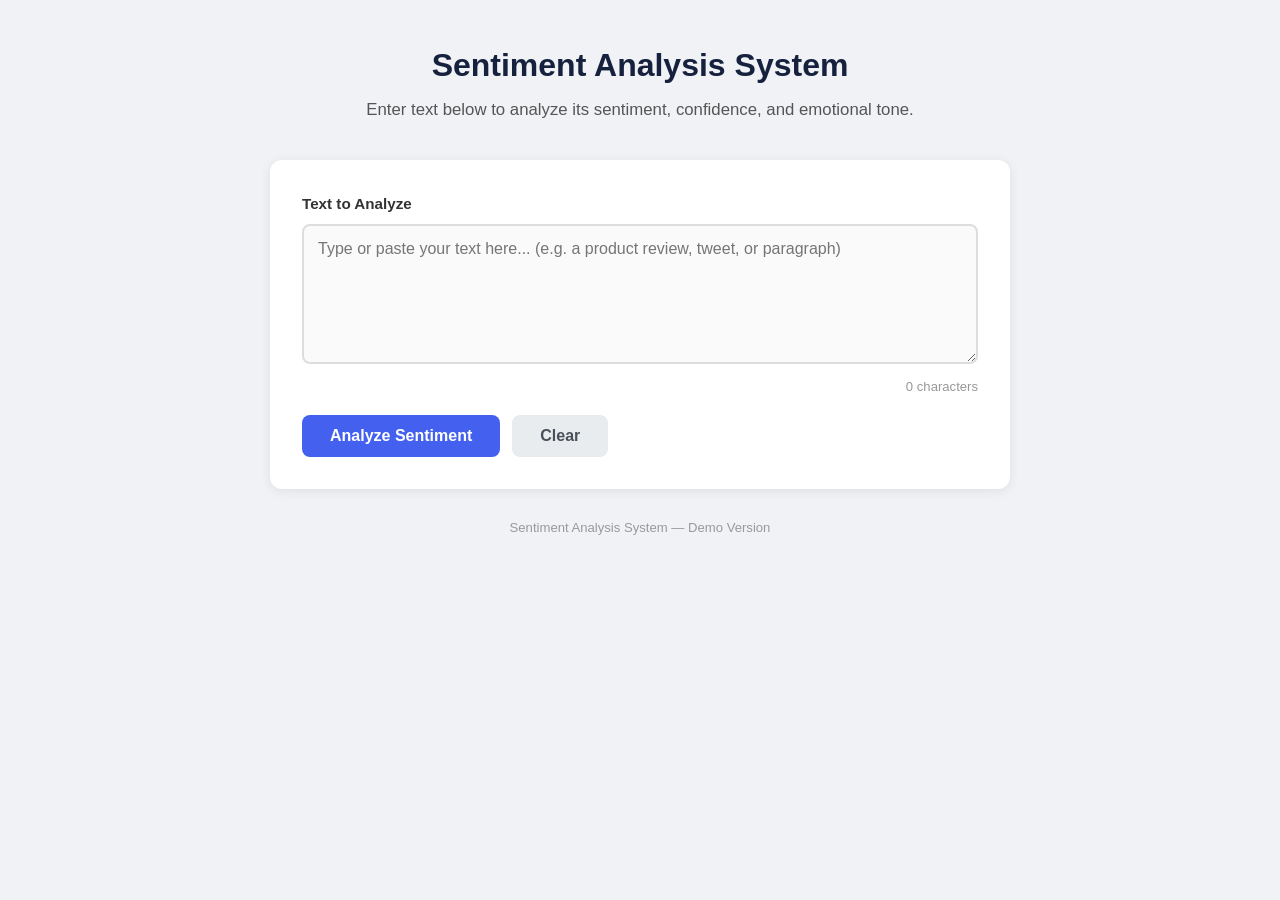
==== templates/index.html @ 38d671da "Fix Flask app: add HTML template, fix app.py and analyzer bugs - Create complete web UI template wit" ====
<!DOCTYPE html>
<html lang="en">
<head>
    <meta charset="UTF-8">
    <meta name="viewport" content="width=device-width, initial-scale=1.0">
    <title>Sentiment Analysis System</title>
    <style>
        /* ---------- Reset & Base ---------- */
        *, *::before, *::after { box-sizing: border-box; margin: 0; padding: 0; }

        body {
            font-family: -apple-system, BlinkMacSystemFont, "Segoe UI", Roboto, Oxygen,
                         Ubuntu, Cantarell, "Helvetica Neue", Arial, sans-serif;
            background: #f0f2f5;
            color: #1a1a2e;
            line-height: 1.6;
            min-height: 100vh;
        }

        /* ---------- Layout ---------- */
        .container {
            max-width: 780px;
            margin: 0 auto;
            padding: 40px 20px 60px;
        }

        /* ---------- Header ---------- */
        header {
            text-align: center;
            margin-bottom: 36px;
        }

        header h1 {
            font-size: 2rem;
            font-weight: 700;
            color: #16213e;
            margin-bottom: 6px;
        }

        header p {
            font-size: 1.05rem;
            color: #555;
        }

        /* ---------- Card ---------- */
        .card {
            background: #fff;
            border-radius: 12px;
            box-shadow: 0 2px 12px rgba(0, 0, 0, 0.08);
            padding: 32px;
            margin-bottom: 28px;
        }

        /* ---------- Form ---------- */
        .card label {
            display: block;
            font-weight: 600;
            margin-bottom: 8px;
            font-size: 0.95rem;
            color: #333;
        }

        textarea {
            width: 100%;
            min-height: 140px;
            padding: 14px;
            border: 2px solid #ddd;
            border-radius: 8px;
            font-size: 1rem;
            font-family: inherit;
            resize: vertical;
            transition: border-color 0.2s;
            background: #fafafa;
        }

        textarea:focus {
            outline: none;
            border-color: #4361ee;
            background: #fff;
        }

        .char-count {
            text-align: right;
            font-size: 0.82rem;
            color: #999;
            margin-top: 4px;
        }

        .btn-row {
            display: flex;
            gap: 12px;
            margin-top: 18px;
        }

        button {
            padding: 12px 28px;
            border: none;
            border-radius: 8px;
            font-size: 1rem;
            font-weight: 600;
            cursor: pointer;
            transition: background 0.2s, transform 0.1s;
        }

        button:active { transform: scale(0.97); }

        .btn-primary {
            background: #4361ee;
            color: #fff;
        }

        .btn-primary:hover { background: #3a56d4; }

        .btn-primary:disabled {
            background: #a0b0f0;
            cursor: not-allowed;
            transform: none;
        }

        .btn-secondary {
            background: #e9ecef;
            color: #495057;
        }

        .btn-secondary:hover { background: #dee2e6; }

        /* ---------- Spinner ---------- */
        .spinner {
            display: inline-block;
            width: 18px;
            height: 18px;
            border: 3px solid rgba(255,255,255,0.3);
            border-top-color: #fff;
            border-radius: 50%;
            animation: spin 0.7s linear infinite;
            vertical-align: middle;
            margin-right: 8px;
        }

        @keyframes spin { to { transform: rotate(360deg); } }

        /* ---------- Error ---------- */
        .error-msg {
            background: #fee2e2;
            color: #991b1b;
            padding: 12px 16px;
            border-radius: 8px;
            margin-bottom: 20px;
            font-size: 0.95rem;
            display: none;
        }

        /* ---------- Results Section ---------- */
        #results {
            display: none;
        }

        .results-header {
            display: flex;
            align-items: center;
            justify-content: space-between;
            margin-bottom: 24px;
        }

        .results-header h2 {
            font-size: 1.3rem;
            color: #16213e;
        }

        /* ---------- Sentiment Badge ---------- */
        .sentiment-overview {
            display: flex;
            align-items: center;
            gap: 20px;
            margin-bottom: 28px;
            flex-wrap: wrap;
        }

        .sentiment-badge {
            display: inline-flex;
            align-items: center;
            gap: 8px;
            padding: 10px 22px;
            border-radius: 30px;
            font-size: 1.1rem;
            font-weight: 700;
            text-transform: uppercase;
            letter-spacing: 0.5px;
        }

        .sentiment-badge.positive { background: #d1fae5; color: #065f46; }
        .sentiment-badge.negative { background: #fee2e2; color: #991b1b; }
        .sentiment-badge.neutral  { background: #e0e7ff; color: #3730a3; }

        .sentiment-badge .icon { font-size: 1.25rem; }

        /* ---------- Confidence Meter ---------- */
        .confidence-block {
            flex: 1;
            min-width: 200px;
        }

        .confidence-label {
            font-size: 0.85rem;
            color: #666;
            margin-bottom: 6px;
        }

        .confidence-bar-track {
            height: 12px;
            background: #e9ecef;
            border-radius: 6px;
            overflow: hidden;
        }

        .confidence-bar-fill {
            height: 100%;
            border-radius: 6px;
            transition: width 0.6s ease;
        }

        .confidence-bar-fill.high   { background: #10b981; }
        .confidence-bar-fill.medium { background: #f59e0b; }
        .confidence-bar-fill.low    { background: #ef4444; }

        .confidence-value {
            font-size: 0.85rem;
            font-weight: 600;
            color: #333;
            margin-top: 4px;
        }

        /* ---------- Section Divider ---------- */
        .divider {
            border: none;
            border-top: 1px solid #eee;
            margin: 24px 0;
        }

        .section-title {
            font-size: 1rem;
            font-weight: 700;
            color: #16213e;
            margin-bottom: 14px;
        }

        /* ---------- Emotions Grid ---------- */
        .emotions-grid {
            display: grid;
            grid-template-columns: repeat(auto-fill, minmax(140px, 1fr));
            gap: 14px;
        }

        .emotion-card {
            background: #f8f9fa;
            border-radius: 10px;
            padding: 14px;
            text-align: center;
        }

        .emotion-card .emotion-icon {
            font-size: 1.6rem;
            margin-bottom: 4px;
        }

        .emotion-card .emotion-name {
            font-size: 0.85rem;
            font-weight: 600;
            color: #333;
            text-transform: capitalize;
            margin-bottom: 6px;
        }

        .emotion-bar-track {
            height: 6px;
            background: #dee2e6;
            border-radius: 3px;
            overflow: hidden;
            margin-bottom: 4px;
        }

        .emotion-bar-fill {
            height: 100%;
            border-radius: 3px;
            transition: width 0.6s ease;
        }

        .emotion-card .emotion-value {
            font-size: 0.78rem;
            color: #666;
        }

        /* emotion colors */
        .emotion-joy       .emotion-bar-fill { background: #fbbf24; }
        .emotion-sadness    .emotion-bar-fill { background: #60a5fa; }
        .emotion-anger      .emotion-bar-fill { background: #f87171; }
        .emotion-fear       .emotion-bar-fill { background: #a78bfa; }
        .emotion-surprise   .emotion-bar-fill { background: #34d399; }

        /* ---------- Aspects Table ---------- */
        .aspects-section { display: none; }

        .aspects-table {
            width: 100%;
            border-collapse: collapse;
        }

        .aspects-table th,
        .aspects-table td {
            padding: 10px 14px;
            text-align: left;
            border-bottom: 1px solid #eee;
            font-size: 0.93rem;
        }

        .aspects-table th {
            font-weight: 600;
            color: #555;
            font-size: 0.82rem;
            text-transform: uppercase;
            letter-spacing: 0.5px;
        }

        .aspect-name { text-transform: capitalize; font-weight: 600; }

        .aspect-sentiment {
            display: inline-block;
            padding: 3px 12px;
            border-radius: 20px;
            font-size: 0.82rem;
            font-weight: 600;
            text-transform: capitalize;
        }

        .aspect-sentiment.positive { background: #d1fae5; color: #065f46; }
        .aspect-sentiment.negative { background: #fee2e2; color: #991b1b; }
        .aspect-sentiment.neutral  { background: #e0e7ff; color: #3730a3; }

        /* ---------- Footer ---------- */
        footer {
            text-align: center;
            font-size: 0.82rem;
            color: #999;
            margin-top: 20px;
        }

        /* ---------- Responsive ---------- */
        @media (max-width: 520px) {
            .container { padding: 20px 12px 40px; }
            .card { padding: 20px; }
            header h1 { font-size: 1.5rem; }
            .sentiment-overview { flex-direction: column; align-items: flex-start; }
        }
    </style>
</head>
<body>

<div class="container">

    <!-- Header -->
    <header>
        <h1>Sentiment Analysis System</h1>
        <p>Enter text below to analyze its sentiment, confidence, and emotional tone.</p>
    </header>

    <!-- Input Card -->
    <div class="card">
        <label for="text-input">Text to Analyze</label>
        <textarea id="text-input" placeholder="Type or paste your text here... (e.g. a product review, tweet, or paragraph)"></textarea>
        <div class="char-count"><span id="char-count">0</span> characters</div>

        <div class="btn-row">
            <button class="btn-primary" id="analyze-btn" type="button">Analyze Sentiment</button>
            <button class="btn-secondary" id="clear-btn" type="button">Clear</button>
        </div>
    </div>

    <!-- Error Message -->
    <div class="error-msg" id="error-msg"></div>

    <!-- Results Card -->
    <div id="results" class="card">
        <div class="results-header">
            <h2>Analysis Results</h2>
        </div>

        <!-- Sentiment + Confidence -->
        <div class="sentiment-overview">
            <div class="sentiment-badge" id="sentiment-badge">
                <span class="icon" id="sentiment-icon"></span>
                <span id="sentiment-label"></span>
            </div>
            <div class="confidence-block">
                <div class="confidence-label">Confidence</div>
                <div class="confidence-bar-track">
                    <div class="confidence-bar-fill" id="confidence-bar"></div>
                </div>
                <div class="confidence-value" id="confidence-value"></div>
            </div>
        </div>

        <!-- Emotions -->
        <hr class="divider">
        <div class="section-title">Detected Emotions</div>
        <div class="emotions-grid" id="emotions-grid"></div>

        <!-- Aspects -->
        <div class="aspects-section" id="aspects-section">
            <hr class="divider">
            <div class="section-title">Aspect-Based Sentiment</div>
            <p style="font-size:0.85rem;color:#888;margin-bottom:10px;">
                Aspects are extracted when the text contains 10+ words and mentions
                recognized topics (price, quality, service, delivery, usability).
            </p>
            <table class="aspects-table">
                <thead>
                    <tr>
                        <th>Aspect</th>
                        <th>Sentiment</th>
                    </tr>
                </thead>
                <tbody id="aspects-body"></tbody>
            </table>
        </div>
    </div>

    <footer>Sentiment Analysis System &mdash; Demo Version</footer>

</div>

<script>
(function () {
    /* ---- DOM refs ---- */
    var textInput     = document.getElementById('text-input');
    var charCount     = document.getElementById('char-count');
    var analyzeBtn    = document.getElementById('analyze-btn');
    var clearBtn      = document.getElementById('clear-btn');
    var errorMsg      = document.getElementById('error-msg');
    var resultsCard   = document.getElementById('results');

    var sentimentBadge = document.getElementById('sentiment-badge');
    var sentimentIcon  = document.getElementById('sentiment-icon');
    var sentimentLabel = document.getElementById('sentiment-label');
    var confidenceBar  = document.getElementById('confidence-bar');
    var confidenceVal  = document.getElementById('confidence-value');

    var emotionsGrid   = document.getElementById('emotions-grid');
    var aspectsSection = document.getElementById('aspects-section');
    var aspectsBody    = document.getElementById('aspects-body');

    /* ---- Emotion icon mapping ---- */
    var emotionIcons = {
        joy:      '\u{1F60A}',
        sadness:  '\u{1F622}',
        anger:    '\u{1F621}',
        fear:     '\u{1F628}',
        surprise: '\u{1F632}'
    };

    /* ---- Character counter ---- */
    textInput.addEventListener('input', function () {
        charCount.textContent = textInput.value.length;
    });

    /* ---- Clear button ---- */
    clearBtn.addEventListener('click', function () {
        textInput.value = '';
        charCount.textContent = '0';
        resultsCard.style.display = 'none';
        errorMsg.style.display = 'none';
    });

    /* ---- Analyze button ---- */
    analyzeBtn.addEventListener('click', function () {
        var text = textInput.value.trim();
        errorMsg.style.display = 'none';

        if (!text) {
            showError('Please enter some text to analyze.');
            return;
        }

        analyzeBtn.disabled = true;
        analyzeBtn.innerHTML = '<span class="spinner"></span>Analyzing...';

        /* Build form data (app.py reads request.form['text']) */
        var formData = new FormData();
        formData.append('text', text);

        fetch('/analyze', {
            method: 'POST',
            body: formData
        })
        .then(function (res) {
            if (!res.ok) throw new Error('Server returned ' + res.status);
            return res.json();
        })
        .then(function (data) {
            renderResults(data);
        })
        .catch(function (err) {
            showError('Analysis failed: ' + err.message);
        })
        .finally(function () {
            analyzeBtn.disabled = false;
            analyzeBtn.textContent = 'Analyze Sentiment';
        });
    });

    /* ---- Render results ---- */
    function renderResults(data) {
        resultsCard.style.display = 'block';

        /* -- Sentiment badge -- */
        var sentiment = data.sentiment || 'neutral';
        sentimentBadge.className = 'sentiment-badge ' + sentiment;

        var icons = { positive: '\u{1F44D}', negative: '\u{1F44E}', neutral: '\u{1F610}' };
        sentimentIcon.textContent = icons[sentiment] || '';
        sentimentLabel.textContent = sentiment;

        /* -- Confidence bar -- */
        var conf = Math.round((data.confidence || 0) * 100);
        var confClass = conf >= 70 ? 'high' : (conf >= 45 ? 'medium' : 'low');
        confidenceBar.style.width = conf + '%';
        confidenceBar.className = 'confidence-bar-fill ' + confClass;
        confidenceVal.textContent = conf + '%';

        /* -- Emotions -- */
        emotionsGrid.innerHTML = '';
        var emotions = data.emotions || {};
        var emotionKeys = Object.keys(emotions);

        /* Sort by intensity descending */
        emotionKeys.sort(function (a, b) { return emotions[b] - emotions[a]; });

        emotionKeys.forEach(function (name) {
            var intensity = emotions[name];
            var pct = Math.round(intensity * 100);
            var icon = emotionIcons[name] || '\u{1F3AD}';

            var card = document.createElement('div');
            card.className = 'emotion-card emotion-' + name;
            card.innerHTML =
                '<div class="emotion-icon">' + icon + '</div>' +
                '<div class="emotion-name">' + name + '</div>' +
                '<div class="emotion-bar-track"><div class="emotion-bar-fill" style="width:' + pct + '%"></div></div>' +
                '<div class="emotion-value">' + pct + '%</div>';
            emotionsGrid.appendChild(card);
        });

        /* -- Aspects -- */
        var aspects = data.aspects || {};
        var aspectKeys = Object.keys(aspects);

        if (aspectKeys.length > 0) {
            aspectsSection.style.display = 'block';
            aspectsBody.innerHTML = '';
            aspectKeys.forEach(function (name) {
                var sent = aspects[name];
                var row = document.createElement('tr');
                row.innerHTML =
                    '<td class="aspect-name">' + escapeHtml(name) + '</td>' +
                    '<td><span class="aspect-sentiment ' + sent + '">' + sent + '</span></td>';
                aspectsBody.appendChild(row);
            });
        } else {
            aspectsSection.style.display = 'none';
        }

        /* Smooth scroll to results */
        resultsCard.scrollIntoView({ behavior: 'smooth', block: 'start' });
    }

    /* ---- Helpers ---- */
    function showError(msg) {
        errorMsg.textContent = msg;
        errorMsg.style.display = 'block';
        resultsCard.style.display = 'none';
    }

    function escapeHtml(str) {
        var div = document.createElement('div');
        div.appendChild(document.createTextNode(str));
        return div.innerHTML;
    }
})();
</script>

</body>
</html>
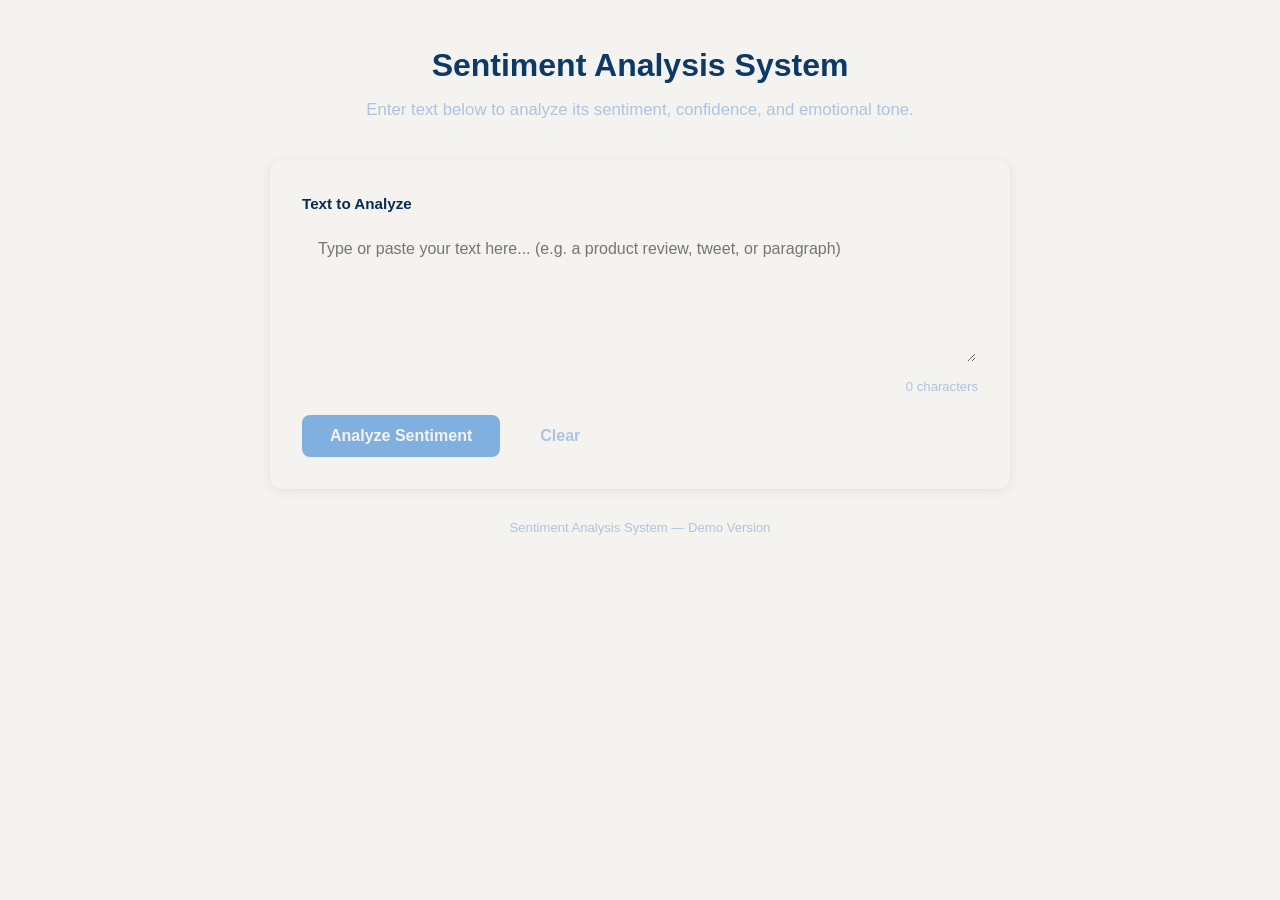
==== commit 19ca116a: "Re-theme live demo to Oxford blue / white / gold with green accents" ====
--- a/templates/index.html
+++ b/templates/index.html
@@ -11,8 +11,8 @@
         body {
             font-family: -apple-system, BlinkMacSystemFont, "Segoe UI", Roboto, Oxygen,
                          Ubuntu, Cantarell, "Helvetica Neue", Arial, sans-serif;
-            background: #f0f2f5;
-            color: #1a1a2e;
+            background: #f4f3ef;
+            color: #072c54;
             line-height: 1.6;
             min-height: 100vh;
         }
@@ -33,20 +33,20 @@
         header h1 {
             font-size: 2rem;
             font-weight: 700;
-            color: #16213e;
+            color: #0d3966;
             margin-bottom: 6px;
         }
 
         header p {
             font-size: 1.05rem;
-            color: #555;
+            color: #adc4e0;
         }
 
         /* ---------- Card ---------- */
         .card {
-            background: #fff;
+            background: #f4f3ef;
             border-radius: 12px;
-            box-shadow: 0 2px 12px rgba(0, 0, 0, 0.08);
+            box-shadow: 0 2px 12px rgba(0, 19, 39, 0.08);
             padding: 32px;
             margin-bottom: 28px;
         }
@@ -57,32 +57,32 @@
             font-weight: 600;
             margin-bottom: 8px;
             font-size: 0.95rem;
-            color: #333;
+            color: #072c54;
         }
 
         textarea {
             width: 100%;
             min-height: 140px;
             padding: 14px;
-            border: 2px solid #ddd;
+            border: 2px solid #f4f3ef;
             border-radius: 8px;
             font-size: 1rem;
             font-family: inherit;
             resize: vertical;
             transition: border-color 0.2s;
-            background: #fafafa;
+            background: #f4f3ef;
         }
 
         textarea:focus {
             outline: none;
-            border-color: #4361ee;
-            background: #fff;
+            border-color: #7fb0e0;
+            background: #f4f3ef;
         }
 
         .char-count {
             text-align: right;
             font-size: 0.82rem;
-            color: #999;
+            color: #adc4e0;
             margin-top: 4px;
         }
 
@@ -105,32 +105,32 @@
         button:active { transform: scale(0.97); }
 
         .btn-primary {
-            background: #4361ee;
-            color: #fff;
-        }
-
-        .btn-primary:hover { background: #3a56d4; }
+            background: #7fb0e0;
+            color: #f4f3ef;
+        }
+
+        .btn-primary:hover { background: #7fb0e0; }
 
         .btn-primary:disabled {
-            background: #a0b0f0;
+            background: #7fb0e0;
             cursor: not-allowed;
             transform: none;
         }
 
         .btn-secondary {
-            background: #e9ecef;
-            color: #495057;
-        }
-
-        .btn-secondary:hover { background: #dee2e6; }
+            background: #f4f3ef;
+            color: #adc4e0;
+        }
+
+        .btn-secondary:hover { background: #f4f3ef; }
 
         /* ---------- Spinner ---------- */
         .spinner {
             display: inline-block;
             width: 18px;
             height: 18px;
-            border: 3px solid rgba(255,255,255,0.3);
-            border-top-color: #fff;
+            border: 3px solid rgba(244, 243, 239,0.3);
+            border-top-color: #f4f3ef;
             border-radius: 50%;
             animation: spin 0.7s linear infinite;
             vertical-align: middle;
@@ -141,8 +141,8 @@
 
         /* ---------- Error ---------- */
         .error-msg {
-            background: #fee2e2;
-            color: #991b1b;
+            background: #f4f3ef;
+            color: #e0705f;
             padding: 12px 16px;
             border-radius: 8px;
             margin-bottom: 20px;
@@ -164,7 +164,7 @@
 
         .results-header h2 {
             font-size: 1.3rem;
-            color: #16213e;
+            color: #0d3966;
         }
 
         /* ---------- Sentiment Badge ---------- */
@@ -188,9 +188,9 @@
             letter-spacing: 0.5px;
         }
 
-        .sentiment-badge.positive { background: #d1fae5; color: #065f46; }
-        .sentiment-badge.negative { background: #fee2e2; color: #991b1b; }
-        .sentiment-badge.neutral  { background: #e0e7ff; color: #3730a3; }
+        .sentiment-badge.positive { background: #f4f3ef; color: #0d3966; }
+        .sentiment-badge.negative { background: #f4f3ef; color: #e0705f; }
+        .sentiment-badge.neutral  { background: #f4f3ef; color: #7fb0e0; }
 
         .sentiment-badge .icon { font-size: 1.25rem; }
 
@@ -202,13 +202,13 @@
 
         .confidence-label {
             font-size: 0.85rem;
-            color: #666;
+            color: #adc4e0;
             margin-bottom: 6px;
         }
 
         .confidence-bar-track {
             height: 12px;
-            background: #e9ecef;
+            background: #f4f3ef;
             border-radius: 6px;
             overflow: hidden;
         }
@@ -219,28 +219,28 @@
             transition: width 0.6s ease;
         }
 
-        .confidence-bar-fill.high   { background: #10b981; }
-        .confidence-bar-fill.medium { background: #f59e0b; }
-        .confidence-bar-fill.low    { background: #ef4444; }
+        .confidence-bar-fill.high   { background: #1f8a3f; }
+        .confidence-bar-fill.medium { background: #c9a44e; }
+        .confidence-bar-fill.low    { background: #e0705f; }
 
         .confidence-value {
             font-size: 0.85rem;
             font-weight: 600;
-            color: #333;
+            color: #072c54;
             margin-top: 4px;
         }
 
         /* ---------- Section Divider ---------- */
         .divider {
             border: none;
-            border-top: 1px solid #eee;
+            border-top: 1px solid #f4f3ef;
             margin: 24px 0;
         }
 
         .section-title {
             font-size: 1rem;
             font-weight: 700;
-            color: #16213e;
+            color: #0d3966;
             margin-bottom: 14px;
         }
 
@@ -252,7 +252,7 @@
         }
 
         .emotion-card {
-            background: #f8f9fa;
+            background: #f4f3ef;
             border-radius: 10px;
             padding: 14px;
             text-align: center;
@@ -266,14 +266,14 @@
         .emotion-card .emotion-name {
             font-size: 0.85rem;
             font-weight: 600;
-            color: #333;
+            color: #072c54;
             text-transform: capitalize;
             margin-bottom: 6px;
         }
 
         .emotion-bar-track {
             height: 6px;
-            background: #dee2e6;
+            background: #f4f3ef;
             border-radius: 3px;
             overflow: hidden;
             margin-bottom: 4px;
@@ -287,15 +287,15 @@
 
         .emotion-card .emotion-value {
             font-size: 0.78rem;
-            color: #666;
+            color: #adc4e0;
         }
 
         /* emotion colors */
-        .emotion-joy       .emotion-bar-fill { background: #fbbf24; }
-        .emotion-sadness    .emotion-bar-fill { background: #60a5fa; }
-        .emotion-anger      .emotion-bar-fill { background: #f87171; }
-        .emotion-fear       .emotion-bar-fill { background: #a78bfa; }
-        .emotion-surprise   .emotion-bar-fill { background: #34d399; }
+        .emotion-joy       .emotion-bar-fill { background: #c9a44e; }
+        .emotion-sadness    .emotion-bar-fill { background: #7fb0e0; }
+        .emotion-anger      .emotion-bar-fill { background: #e0705f; }
+        .emotion-fear       .emotion-bar-fill { background: #7fb0e0; }
+        .emotion-surprise   .emotion-bar-fill { background: #35b56a; }
 
         /* ---------- Aspects Table ---------- */
         .aspects-section { display: none; }
@@ -309,13 +309,13 @@
         .aspects-table td {
             padding: 10px 14px;
             text-align: left;
-            border-bottom: 1px solid #eee;
+            border-bottom: 1px solid #f4f3ef;
             font-size: 0.93rem;
         }
 
         .aspects-table th {
             font-weight: 600;
-            color: #555;
+            color: #adc4e0;
             font-size: 0.82rem;
             text-transform: uppercase;
             letter-spacing: 0.5px;
@@ -332,15 +332,15 @@
             text-transform: capitalize;
         }
 
-        .aspect-sentiment.positive { background: #d1fae5; color: #065f46; }
-        .aspect-sentiment.negative { background: #fee2e2; color: #991b1b; }
-        .aspect-sentiment.neutral  { background: #e0e7ff; color: #3730a3; }
+        .aspect-sentiment.positive { background: #f4f3ef; color: #0d3966; }
+        .aspect-sentiment.negative { background: #f4f3ef; color: #e0705f; }
+        .aspect-sentiment.neutral  { background: #f4f3ef; color: #7fb0e0; }
 
         /* ---------- Footer ---------- */
         footer {
             text-align: center;
             font-size: 0.82rem;
-            color: #999;
+            color: #adc4e0;
             margin-top: 20px;
         }
 
@@ -408,7 +408,7 @@
         <div class="aspects-section" id="aspects-section">
             <hr class="divider">
             <div class="section-title">Aspect-Based Sentiment</div>
-            <p style="font-size:0.85rem;color:#888;margin-bottom:10px;">
+            <p style="font-size:0.85rem;color:#adc4e0;margin-bottom:10px;">
                 Aspects are extracted when the text contains 10+ words and mentions
                 recognized topics (price, quality, service, delivery, usability).
             </p>
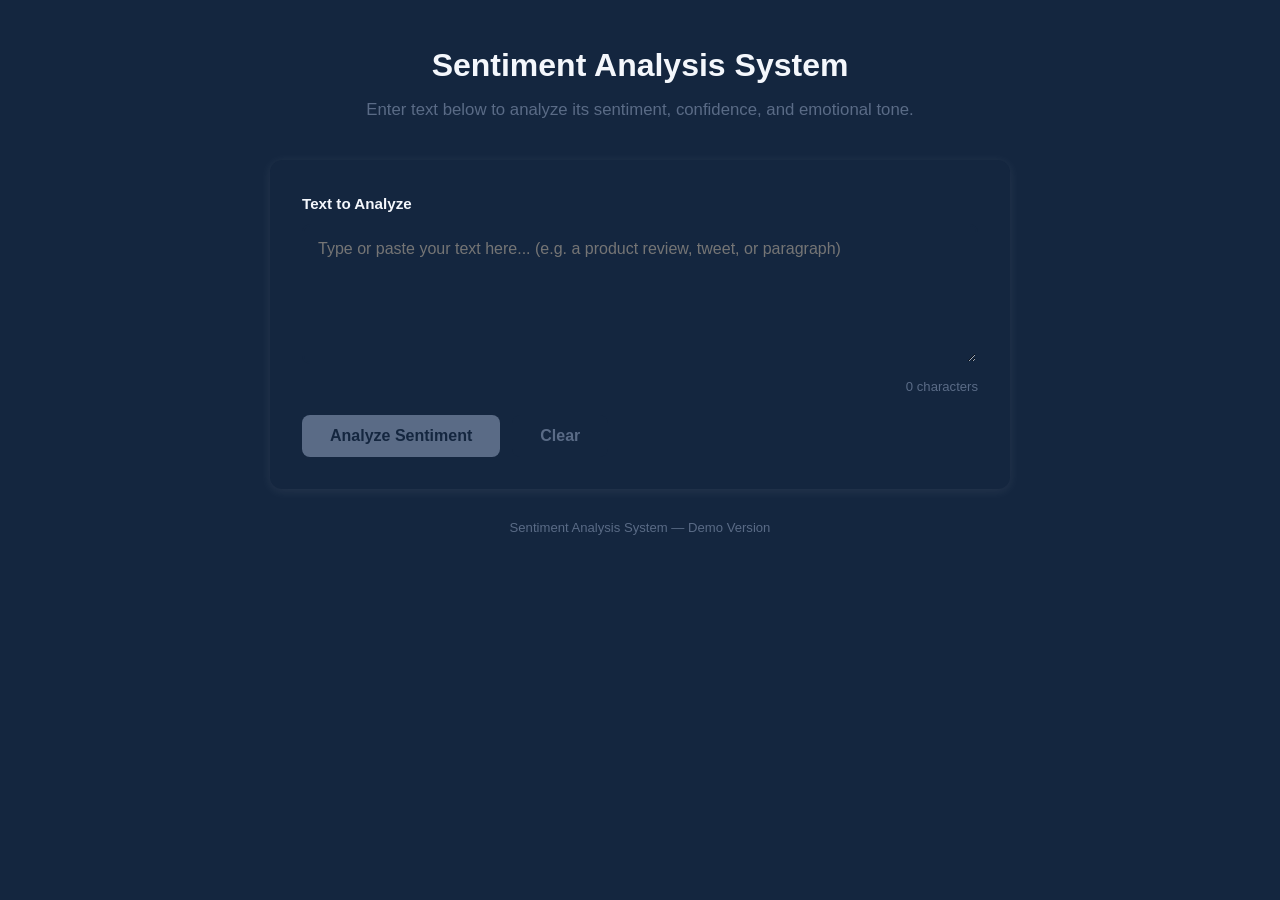
==== commit b2f8502e: "Re-theme app pages to light executive: white background, blue and gold accents, navy text" ====
--- a/templates/index.html
+++ b/templates/index.html
@@ -11,8 +11,8 @@
         body {
             font-family: -apple-system, BlinkMacSystemFont, "Segoe UI", Roboto, Oxygen,
                          Ubuntu, Cantarell, "Helvetica Neue", Arial, sans-serif;
-            background: #f4f3ef;
-            color: #072c54;
+            background: #14263f;
+            color: #f4f7fc;
             line-height: 1.6;
             min-height: 100vh;
         }
@@ -33,20 +33,20 @@
         header h1 {
             font-size: 2rem;
             font-weight: 700;
-            color: #0d3966;
+            color: #f4f7fc;
             margin-bottom: 6px;
         }
 
         header p {
             font-size: 1.05rem;
-            color: #adc4e0;
+            color: #5a6b86;
         }
 
         /* ---------- Card ---------- */
         .card {
-            background: #f4f3ef;
+            background: #14263f;
             border-radius: 12px;
-            box-shadow: 0 2px 12px rgba(0, 19, 39, 0.08);
+            box-shadow: 0 2px 12px rgba(255, 255, 255, 0.08);
             padding: 32px;
             margin-bottom: 28px;
         }
@@ -57,32 +57,32 @@
             font-weight: 600;
             margin-bottom: 8px;
             font-size: 0.95rem;
-            color: #072c54;
+            color: #f4f7fc;
         }
 
         textarea {
             width: 100%;
             min-height: 140px;
             padding: 14px;
-            border: 2px solid #f4f3ef;
+            border: 2px solid #14263f;
             border-radius: 8px;
             font-size: 1rem;
             font-family: inherit;
             resize: vertical;
             transition: border-color 0.2s;
-            background: #f4f3ef;
+            background: #14263f;
         }
 
         textarea:focus {
             outline: none;
-            border-color: #7fb0e0;
-            background: #f4f3ef;
+            border-color: #5a6b86;
+            background: #14263f;
         }
 
         .char-count {
             text-align: right;
             font-size: 0.82rem;
-            color: #adc4e0;
+            color: #5a6b86;
             margin-top: 4px;
         }
 
@@ -105,32 +105,32 @@
         button:active { transform: scale(0.97); }
 
         .btn-primary {
-            background: #7fb0e0;
-            color: #f4f3ef;
-        }
-
-        .btn-primary:hover { background: #7fb0e0; }
+            background: #5a6b86;
+            color: #14263f;
+        }
+
+        .btn-primary:hover { background: #5a6b86; }
 
         .btn-primary:disabled {
-            background: #7fb0e0;
+            background: #5a6b86;
             cursor: not-allowed;
             transform: none;
         }
 
         .btn-secondary {
-            background: #f4f3ef;
-            color: #adc4e0;
-        }
-
-        .btn-secondary:hover { background: #f4f3ef; }
+            background: #14263f;
+            color: #5a6b86;
+        }
+
+        .btn-secondary:hover { background: #14263f; }
 
         /* ---------- Spinner ---------- */
         .spinner {
             display: inline-block;
             width: 18px;
             height: 18px;
-            border: 3px solid rgba(244, 243, 239,0.3);
-            border-top-color: #f4f3ef;
+            border: 3px solid rgba(20, 38, 63,0.3);
+            border-top-color: #14263f;
             border-radius: 50%;
             animation: spin 0.7s linear infinite;
             vertical-align: middle;
@@ -141,8 +141,8 @@
 
         /* ---------- Error ---------- */
         .error-msg {
-            background: #f4f3ef;
-            color: #e0705f;
+            background: #14263f;
+            color: #c0392b;
             padding: 12px 16px;
             border-radius: 8px;
             margin-bottom: 20px;
@@ -164,7 +164,7 @@
 
         .results-header h2 {
             font-size: 1.3rem;
-            color: #0d3966;
+            color: #f4f7fc;
         }
 
         /* ---------- Sentiment Badge ---------- */
@@ -188,9 +188,9 @@
             letter-spacing: 0.5px;
         }
 
-        .sentiment-badge.positive { background: #f4f3ef; color: #0d3966; }
-        .sentiment-badge.negative { background: #f4f3ef; color: #e0705f; }
-        .sentiment-badge.neutral  { background: #f4f3ef; color: #7fb0e0; }
+        .sentiment-badge.positive { background: #14263f; color: #f4f7fc; }
+        .sentiment-badge.negative { background: #14263f; color: #c0392b; }
+        .sentiment-badge.neutral  { background: #14263f; color: #5a6b86; }
 
         .sentiment-badge .icon { font-size: 1.25rem; }
 
@@ -202,13 +202,13 @@
 
         .confidence-label {
             font-size: 0.85rem;
-            color: #adc4e0;
+            color: #5a6b86;
             margin-bottom: 6px;
         }
 
         .confidence-bar-track {
             height: 12px;
-            background: #f4f3ef;
+            background: #14263f;
             border-radius: 6px;
             overflow: hidden;
         }
@@ -219,28 +219,28 @@
             transition: width 0.6s ease;
         }
 
-        .confidence-bar-fill.high   { background: #1f8a3f; }
-        .confidence-bar-fill.medium { background: #c9a44e; }
-        .confidence-bar-fill.low    { background: #e0705f; }
+        .confidence-bar-fill.high   { background: #1f4e8c; }
+        .confidence-bar-fill.medium { background: #b5842a; }
+        .confidence-bar-fill.low    { background: #c0392b; }
 
         .confidence-value {
             font-size: 0.85rem;
             font-weight: 600;
-            color: #072c54;
+            color: #f4f7fc;
             margin-top: 4px;
         }
 
         /* ---------- Section Divider ---------- */
         .divider {
             border: none;
-            border-top: 1px solid #f4f3ef;
+            border-top: 1px solid #14263f;
             margin: 24px 0;
         }
 
         .section-title {
             font-size: 1rem;
             font-weight: 700;
-            color: #0d3966;
+            color: #f4f7fc;
             margin-bottom: 14px;
         }
 
@@ -252,7 +252,7 @@
         }
 
         .emotion-card {
-            background: #f4f3ef;
+            background: #14263f;
             border-radius: 10px;
             padding: 14px;
             text-align: center;
@@ -266,14 +266,14 @@
         .emotion-card .emotion-name {
             font-size: 0.85rem;
             font-weight: 600;
-            color: #072c54;
+            color: #f4f7fc;
             text-transform: capitalize;
             margin-bottom: 6px;
         }
 
         .emotion-bar-track {
             height: 6px;
-            background: #f4f3ef;
+            background: #14263f;
             border-radius: 3px;
             overflow: hidden;
             margin-bottom: 4px;
@@ -287,15 +287,15 @@
 
         .emotion-card .emotion-value {
             font-size: 0.78rem;
-            color: #adc4e0;
+            color: #5a6b86;
         }
 
         /* emotion colors */
-        .emotion-joy       .emotion-bar-fill { background: #c9a44e; }
-        .emotion-sadness    .emotion-bar-fill { background: #7fb0e0; }
-        .emotion-anger      .emotion-bar-fill { background: #e0705f; }
-        .emotion-fear       .emotion-bar-fill { background: #7fb0e0; }
-        .emotion-surprise   .emotion-bar-fill { background: #35b56a; }
+        .emotion-joy       .emotion-bar-fill { background: #b5842a; }
+        .emotion-sadness    .emotion-bar-fill { background: #5a6b86; }
+        .emotion-anger      .emotion-bar-fill { background: #c0392b; }
+        .emotion-fear       .emotion-bar-fill { background: #5a6b86; }
+        .emotion-surprise   .emotion-bar-fill { background: #1f4e8c; }
 
         /* ---------- Aspects Table ---------- */
         .aspects-section { display: none; }
@@ -309,13 +309,13 @@
         .aspects-table td {
             padding: 10px 14px;
             text-align: left;
-            border-bottom: 1px solid #f4f3ef;
+            border-bottom: 1px solid #14263f;
             font-size: 0.93rem;
         }
 
         .aspects-table th {
             font-weight: 600;
-            color: #adc4e0;
+            color: #5a6b86;
             font-size: 0.82rem;
             text-transform: uppercase;
             letter-spacing: 0.5px;
@@ -332,15 +332,15 @@
             text-transform: capitalize;
         }
 
-        .aspect-sentiment.positive { background: #f4f3ef; color: #0d3966; }
-        .aspect-sentiment.negative { background: #f4f3ef; color: #e0705f; }
-        .aspect-sentiment.neutral  { background: #f4f3ef; color: #7fb0e0; }
+        .aspect-sentiment.positive { background: #14263f; color: #f4f7fc; }
+        .aspect-sentiment.negative { background: #14263f; color: #c0392b; }
+        .aspect-sentiment.neutral  { background: #14263f; color: #5a6b86; }
 
         /* ---------- Footer ---------- */
         footer {
             text-align: center;
             font-size: 0.82rem;
-            color: #adc4e0;
+            color: #5a6b86;
             margin-top: 20px;
         }
 
@@ -408,7 +408,7 @@
         <div class="aspects-section" id="aspects-section">
             <hr class="divider">
             <div class="section-title">Aspect-Based Sentiment</div>
-            <p style="font-size:0.85rem;color:#adc4e0;margin-bottom:10px;">
+            <p style="font-size:0.85rem;color:#5a6b86;margin-bottom:10px;">
                 Aspects are extracted when the text contains 10+ words and mentions
                 recognized topics (price, quality, service, delivery, usability).
             </p>
